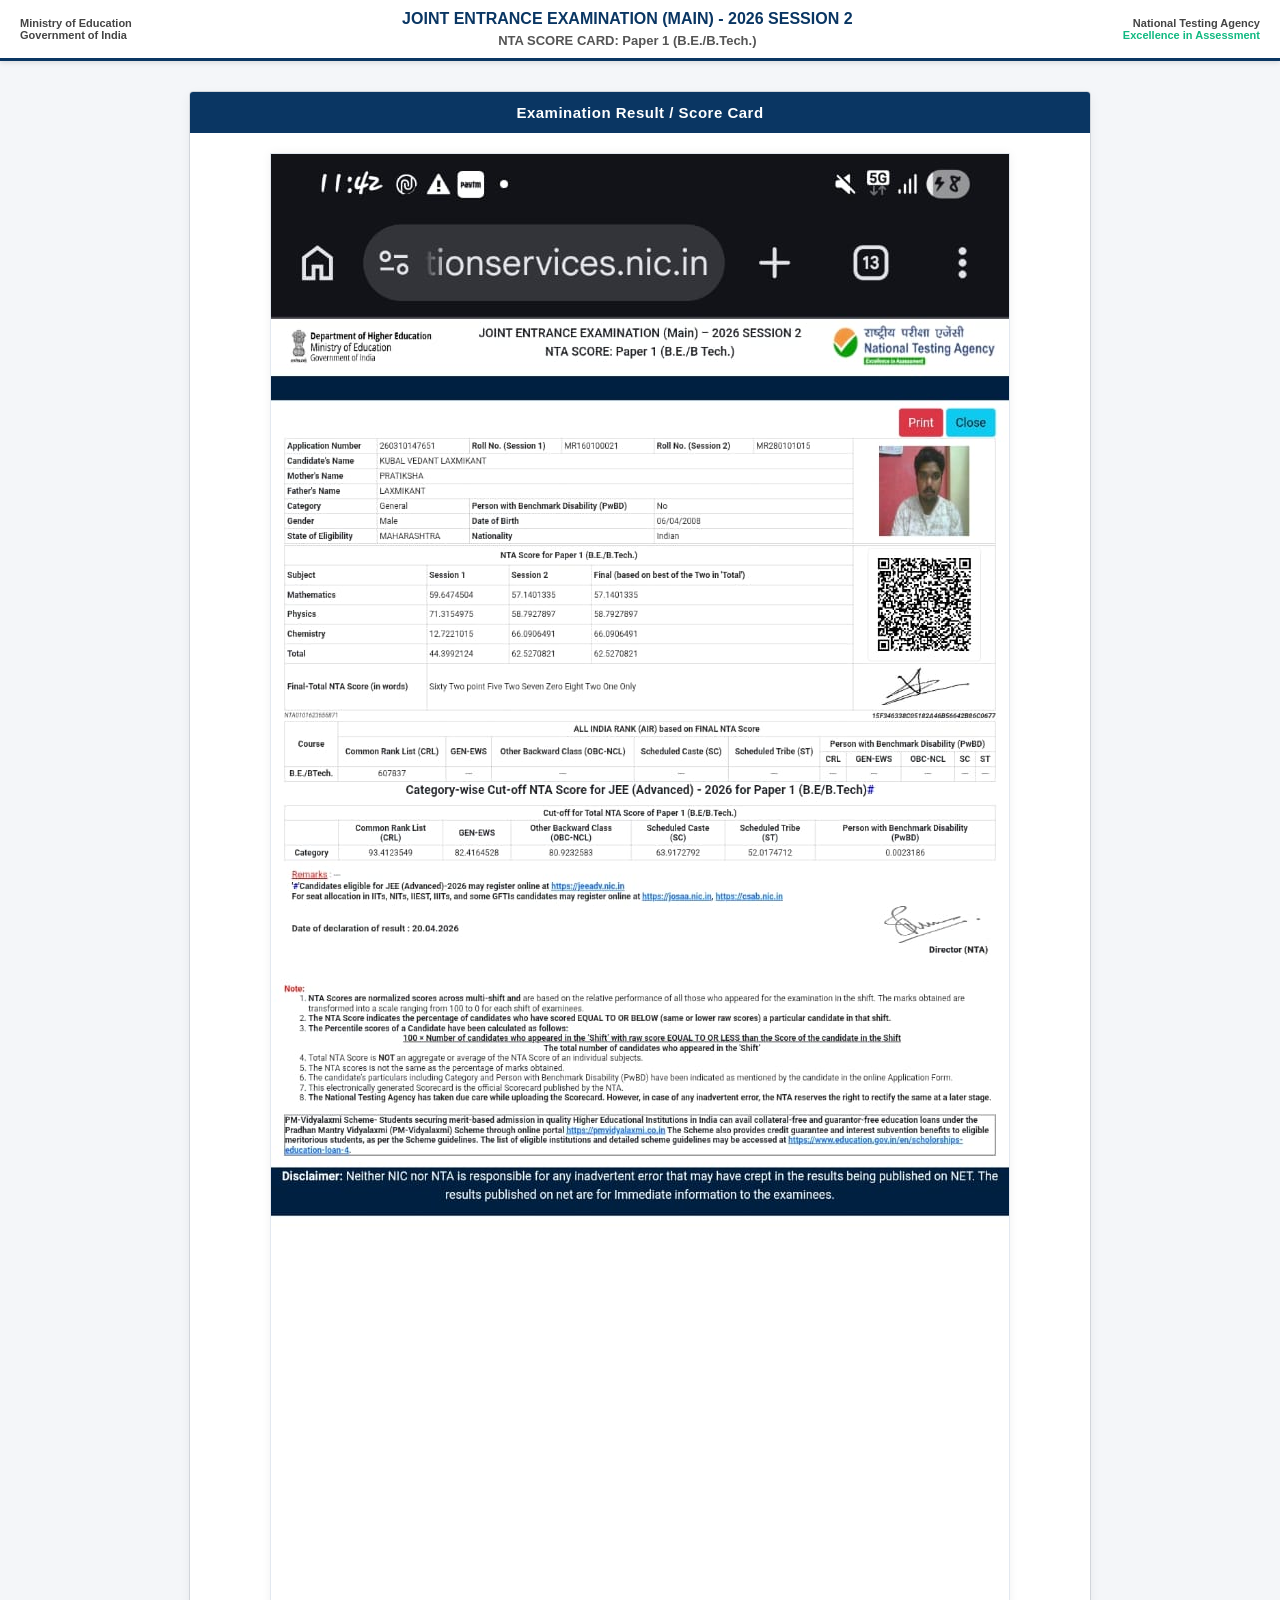
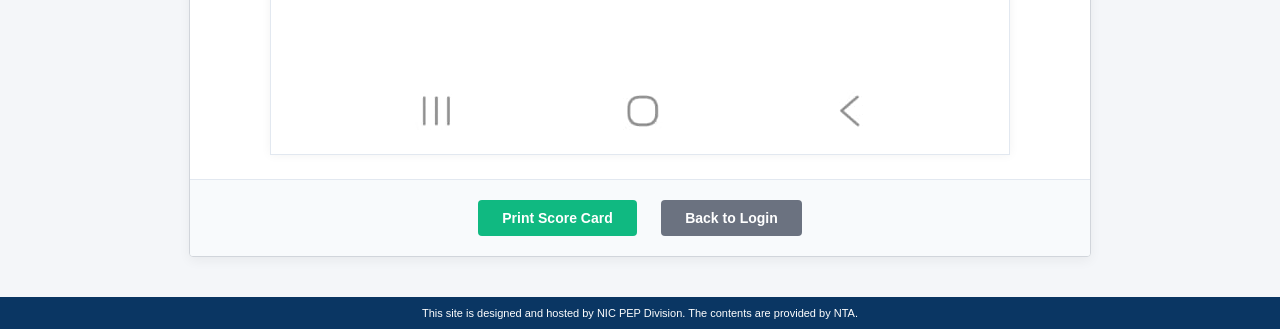
==== result.html @ 34fc820a "Add files via upload" ====
<!DOCTYPE html>
<html lang="en">
<head>
    <meta charset="UTF-8">
    <meta name="viewport" content="width=device-width, initial-scale=1.0">
    <title>JEE (Main) 2026 Session 2 - NTA Score Card</title>
    <style>
        :root {
            --primary-blue: #0A3663;
            --secondary-blue: #1E5185;
            --bg-gray: #f4f6f9;
            --text-dark: #333333;
        }

        body {
            font-family: Arial, sans-serif;
            background-color: var(--bg-gray);
            margin: 0;
            padding: 0;
            color: var(--text-dark);
        }

        /* Header Styles mimicking official NTA layout */
        .header-banner {
            background-color: #ffffff;
            border-bottom: 3px solid var(--primary-blue);
            padding: 10px 20px;
            display: flex;
            justify-content: space-between;
            align-items: center;
            box-shadow: 0 2px 5px rgba(0,0,0,0.1);
        }

        .header-banner img {
            max-height: 50px;
        }

        .header-title {
            text-align: center;
            flex-grow: 1;
        }

        .header-title h2 {
            margin: 0;
            font-size: 16px;
            color: var(--primary-blue);
            text-transform: uppercase;
        }

        .header-title p {
            margin: 5px 0 0 0;
            font-size: 13px;
            font-weight: bold;
            color: #555;
        }

        /* Main Container */
        .main-container {
            max-width: 900px;
            margin: 30px auto;
            background: #ffffff;
            border: 1px solid #d1d5db;
            border-radius: 4px;
            box-shadow: 0 4px 12px rgba(0,0,0,0.05);
            overflow: hidden;
        }

        .page-title {
            background-color: var(--primary-blue);
            color: #ffffff;
            margin: 0;
            padding: 12px;
            font-size: 15px;
            font-weight: bold;
            text-align: center;
            letter-spacing: 0.5px;
        }

        /* Result Image Section */
        .result-body {
            padding: 20px;
            text-align: center;
            background-color: #ffffff;
        }

        .scorecard-image {
            max-width: 100%;
            height: auto;
            border: 1px solid #e2e8f0;
            box-shadow: 0 0 10px rgba(0,0,0,0.05);
        }

        /* Action Buttons */
        .action-container {
            text-align: center;
            padding: 20px;
            background-color: #f8fafc;
            border-top: 1px solid #e2e8f0;
        }

        .btn {
            display: inline-block;
            padding: 10px 24px;
            font-size: 14px;
            font-weight: bold;
            text-decoration: none;
            border-radius: 4px;
            cursor: pointer;
            border: none;
            margin: 0 10px;
            transition: background 0.2s;
        }

        .btn-print {
            background-color: #10b981;
            color: white;
        }

        .btn-print:hover {
            background-color: #059669;
        }

        .btn-back {
            background-color: #6b7280;
            color: white;
        }

        .btn-back:hover {
            background-color: #4b5563;
        }

        /* Footer */
        .footer {
            background-color: var(--primary-blue);
            color: #ffffff;
            text-align: center;
            padding: 10px;
            font-size: 11px;
            margin-top: 40px;
        }

        /* Print Optimization */
        @media print {
            body {
                background-color: #ffffff;
            }
            .main-container {
                box-shadow: none;
                border: none;
                margin: 0;
            }
            .action-container {
                display: none;
            }
        }
    </style>
</head>
<body>

    <div class="header-banner">
        <div style="font-size: 11px; font-weight: bold; color: #444;">
            Ministry of Education<br>Government of India
        </div>
        <div class="header-title">
            <h2>Joint Entrance Examination (Main) - 2026 Session 2</h2>
            <p>NTA SCORE CARD: Paper 1 (B.E./B.Tech.)</p>
        </div>
        <div style="font-size: 11px; font-weight: bold; color: #444; text-align: right;">
            National Testing Agency<br><span style="color: #10b981;">Excellence in Assessment</span>
        </div>
    </div>

    <div class="main-container">
        <div class="page-title">Examination Result / Score Card</div>
        
        <div class="result-body">
            <img src="r.jpeg" alt="JEE Main 2026 Score Card" class="scorecard-image">
        </div>

        <div class="action-container">
            <button class="btn btn-print" onclick="window.print()">Print Score Card</button>
            <a href="index.html" class="btn btn-back">Back to Login</a>
        </div>
    </div>

    <div class="footer">
        This site is designed and hosted by NIC PEP Division. The contents are provided by NTA.
    </div>

</body>
</html>
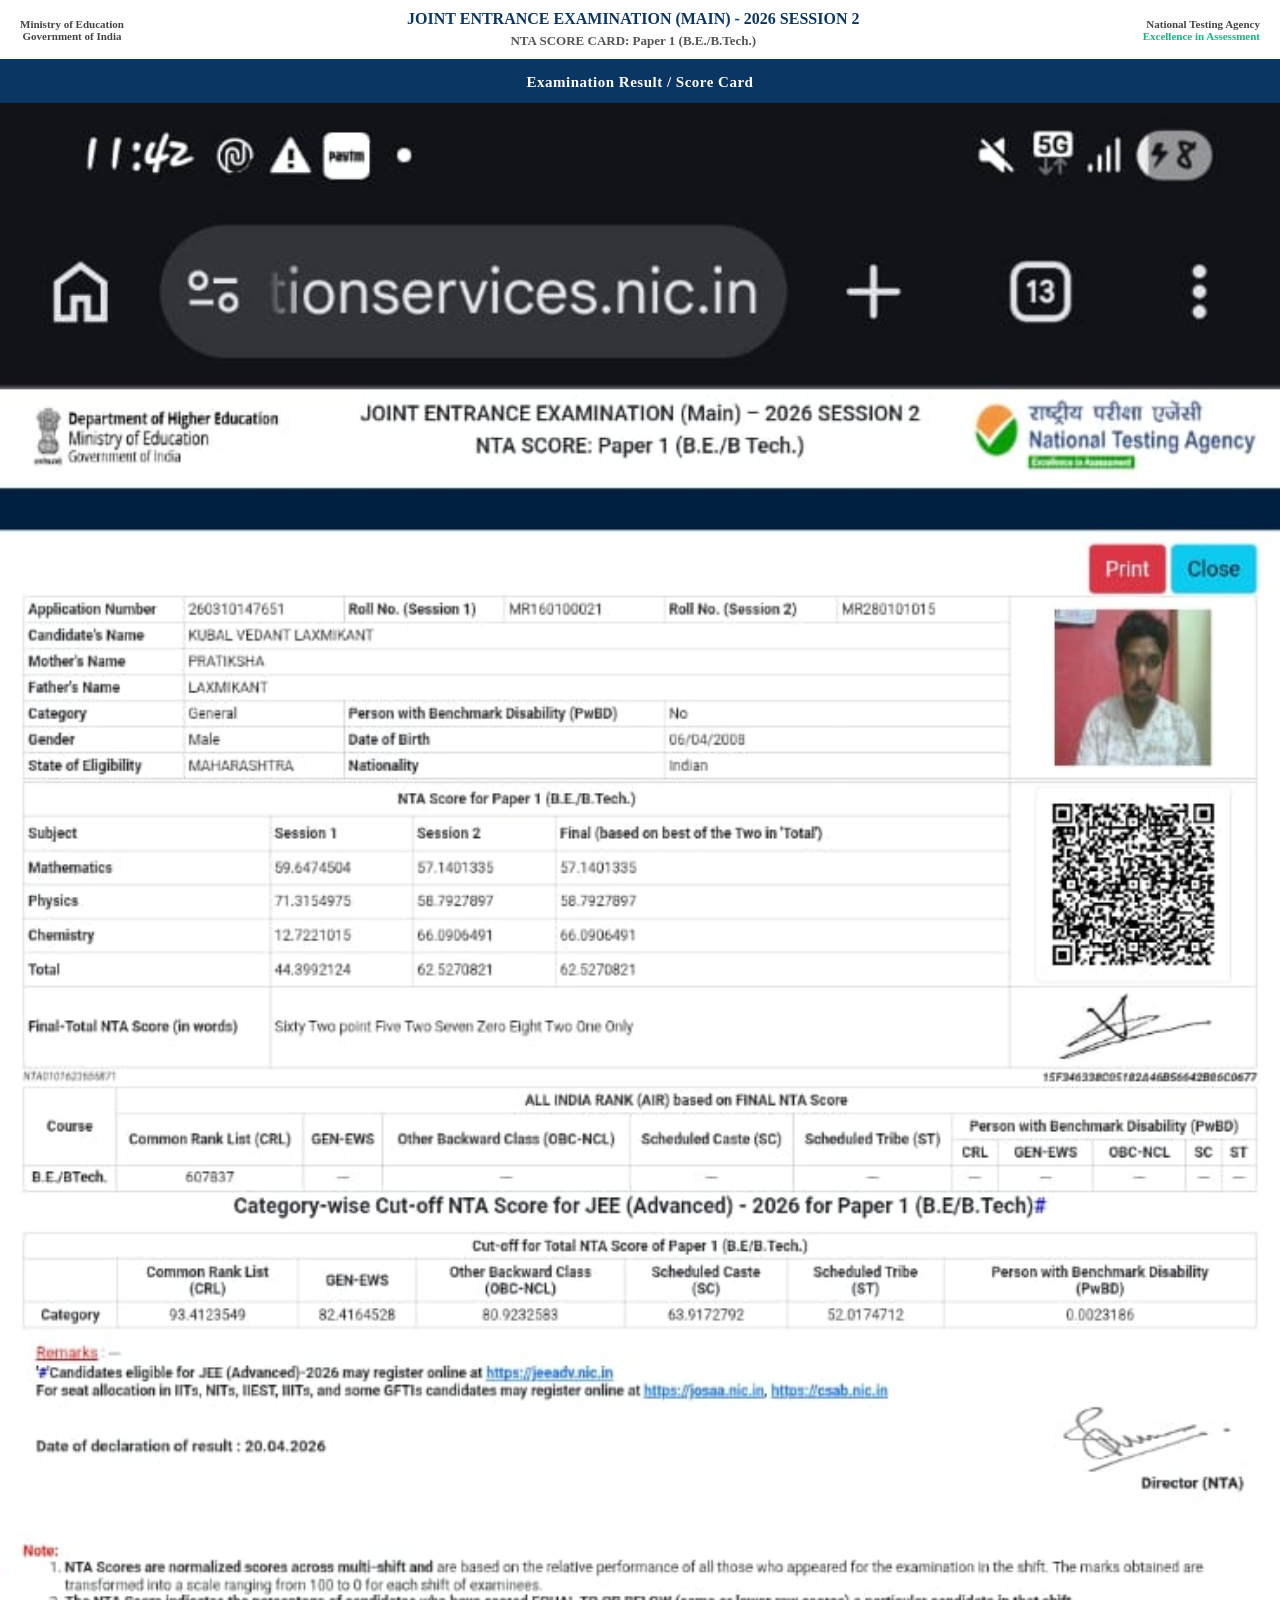
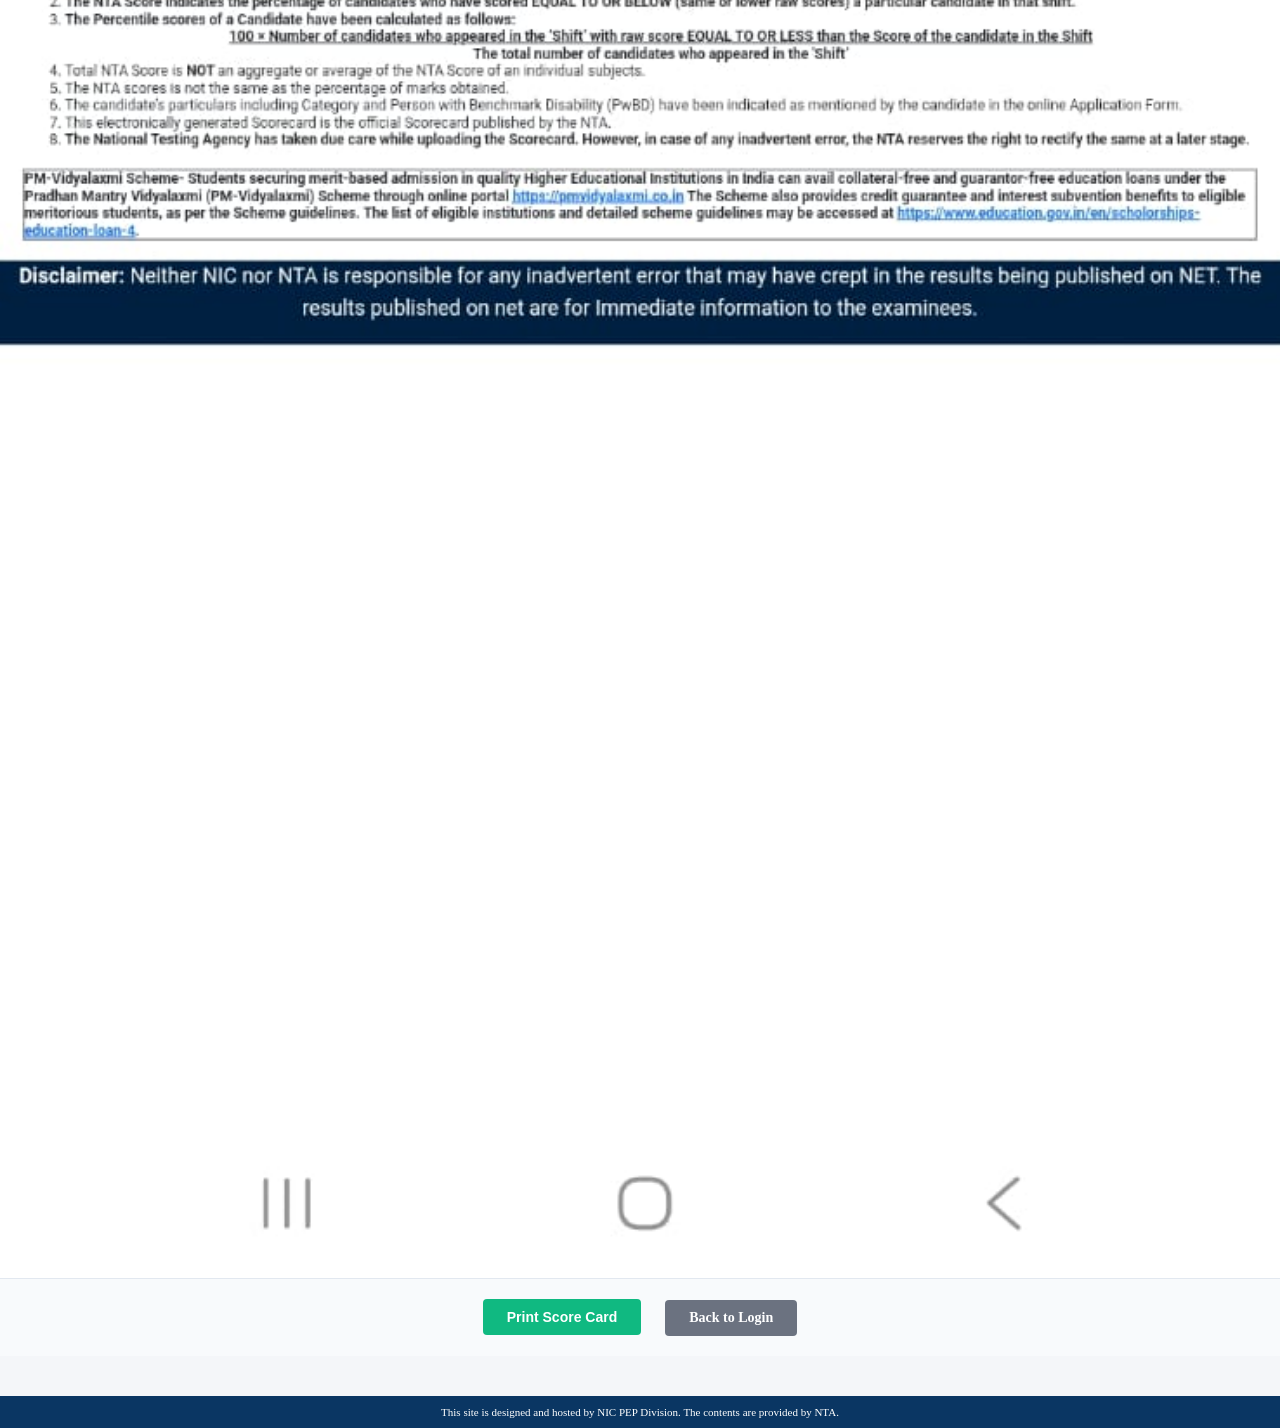
==== commit 9951bf64: "Update result.html" ====
--- a/result.html
+++ b/result.html
@@ -13,11 +13,11 @@
         }
 
         body {
-            font-family: Arial, sans-serif;
+            
             background-color: var(--bg-gray);
             margin: 0;
             padding: 0;
-            color: var(--text-dark);
+            text-align: center;
         }
 
         /* Header Styles mimicking official NTA layout */
@@ -56,13 +56,10 @@
 
         /* Main Container */
         .main-container {
-            max-width: 900px;
-            margin: 30px auto;
-            background: #ffffff;
-            border: 1px solid #d1d5db;
-            border-radius: 4px;
-            box-shadow: 0 4px 12px rgba(0,0,0,0.05);
-            overflow: hidden;
+            width: 100%;
+            max-width: 100%;
+            margin: 0;
+            padding: 0;
         }
 
         .page-title {
@@ -78,16 +75,20 @@
 
         /* Result Image Section */
         .result-body {
-            padding: 20px;
+            width: 100%;
+                max-width: 100%;
+            padding: 0;
+            margin: 0;
             text-align: center;
             background-color: #ffffff;
         }
 
         .scorecard-image {
-            max-width: 100%;
+            width: 100vw;
             height: auto;
-            border: 1px solid #e2e8f0;
-            box-shadow: 0 0 10px rgba(0,0,0,0.05);
+            display: block;
+            border: none;
+            box-shadow: none;
         }
 
         /* Action Buttons */
@@ -188,4 +189,4 @@
     </div>
 
 </body>
-</html>+</html>
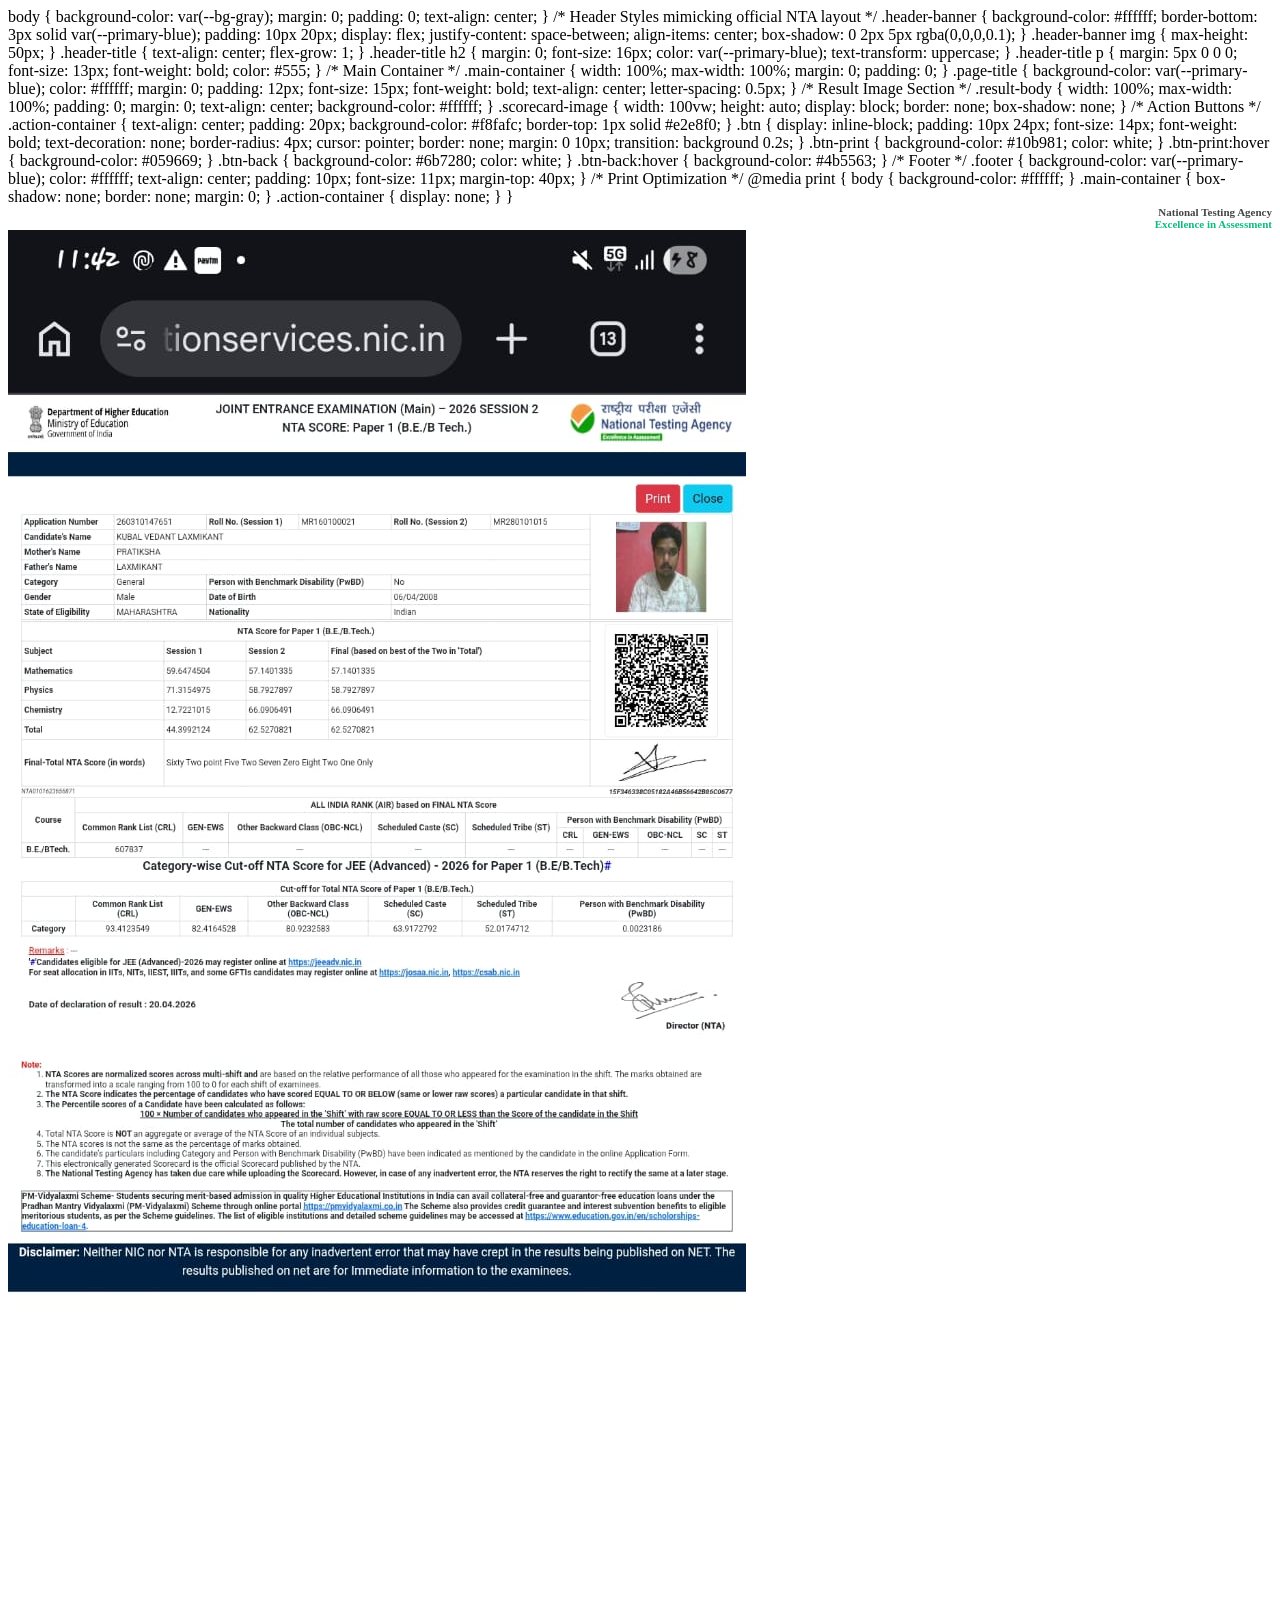
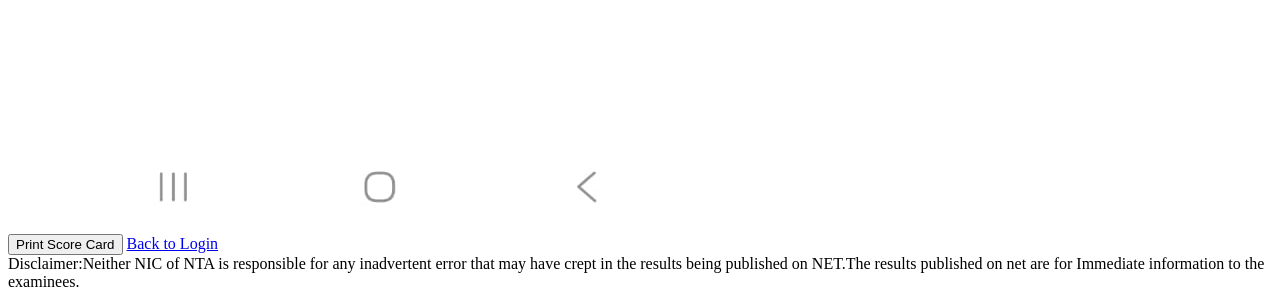
==== commit cb208286: "Update result.html" ====
--- a/result.html
+++ b/result.html
@@ -3,14 +3,7 @@
 <head>
     <meta charset="UTF-8">
     <meta name="viewport" content="width=device-width, initial-scale=1.0">
-    <title>JEE (Main) 2026 Session 2 - NTA Score Card</title>
-    <style>
-        :root {
-            --primary-blue: #0A3663;
-            --secondary-blue: #1E5185;
-            --bg-gray: #f4f6f9;
-            --text-dark: #333333;
-        }
+  
 
         body {
             
@@ -158,21 +151,15 @@
 </head>
 <body>
 
-    <div class="header-banner">
-        <div style="font-size: 11px; font-weight: bold; color: #444;">
-            Ministry of Education<br>Government of India
-        </div>
-        <div class="header-title">
-            <h2>Joint Entrance Examination (Main) - 2026 Session 2</h2>
-            <p>NTA SCORE CARD: Paper 1 (B.E./B.Tech.)</p>
-        </div>
+    
+       
         <div style="font-size: 11px; font-weight: bold; color: #444; text-align: right;">
             National Testing Agency<br><span style="color: #10b981;">Excellence in Assessment</span>
         </div>
     </div>
 
     <div class="main-container">
-        <div class="page-title">Examination Result / Score Card</div>
+        
         
         <div class="result-body">
             <img src="r.jpeg" alt="JEE Main 2026 Score Card" class="scorecard-image">
@@ -185,7 +172,7 @@
     </div>
 
     <div class="footer">
-        This site is designed and hosted by NIC PEP Division. The contents are provided by NTA.
+        Disclaimer:Neither NIC of NTA is responsible for any inadvertent error that may have crept in the results being published on NET.The results published on net are for Immediate information to the examinees.
     </div>
 
 </body>
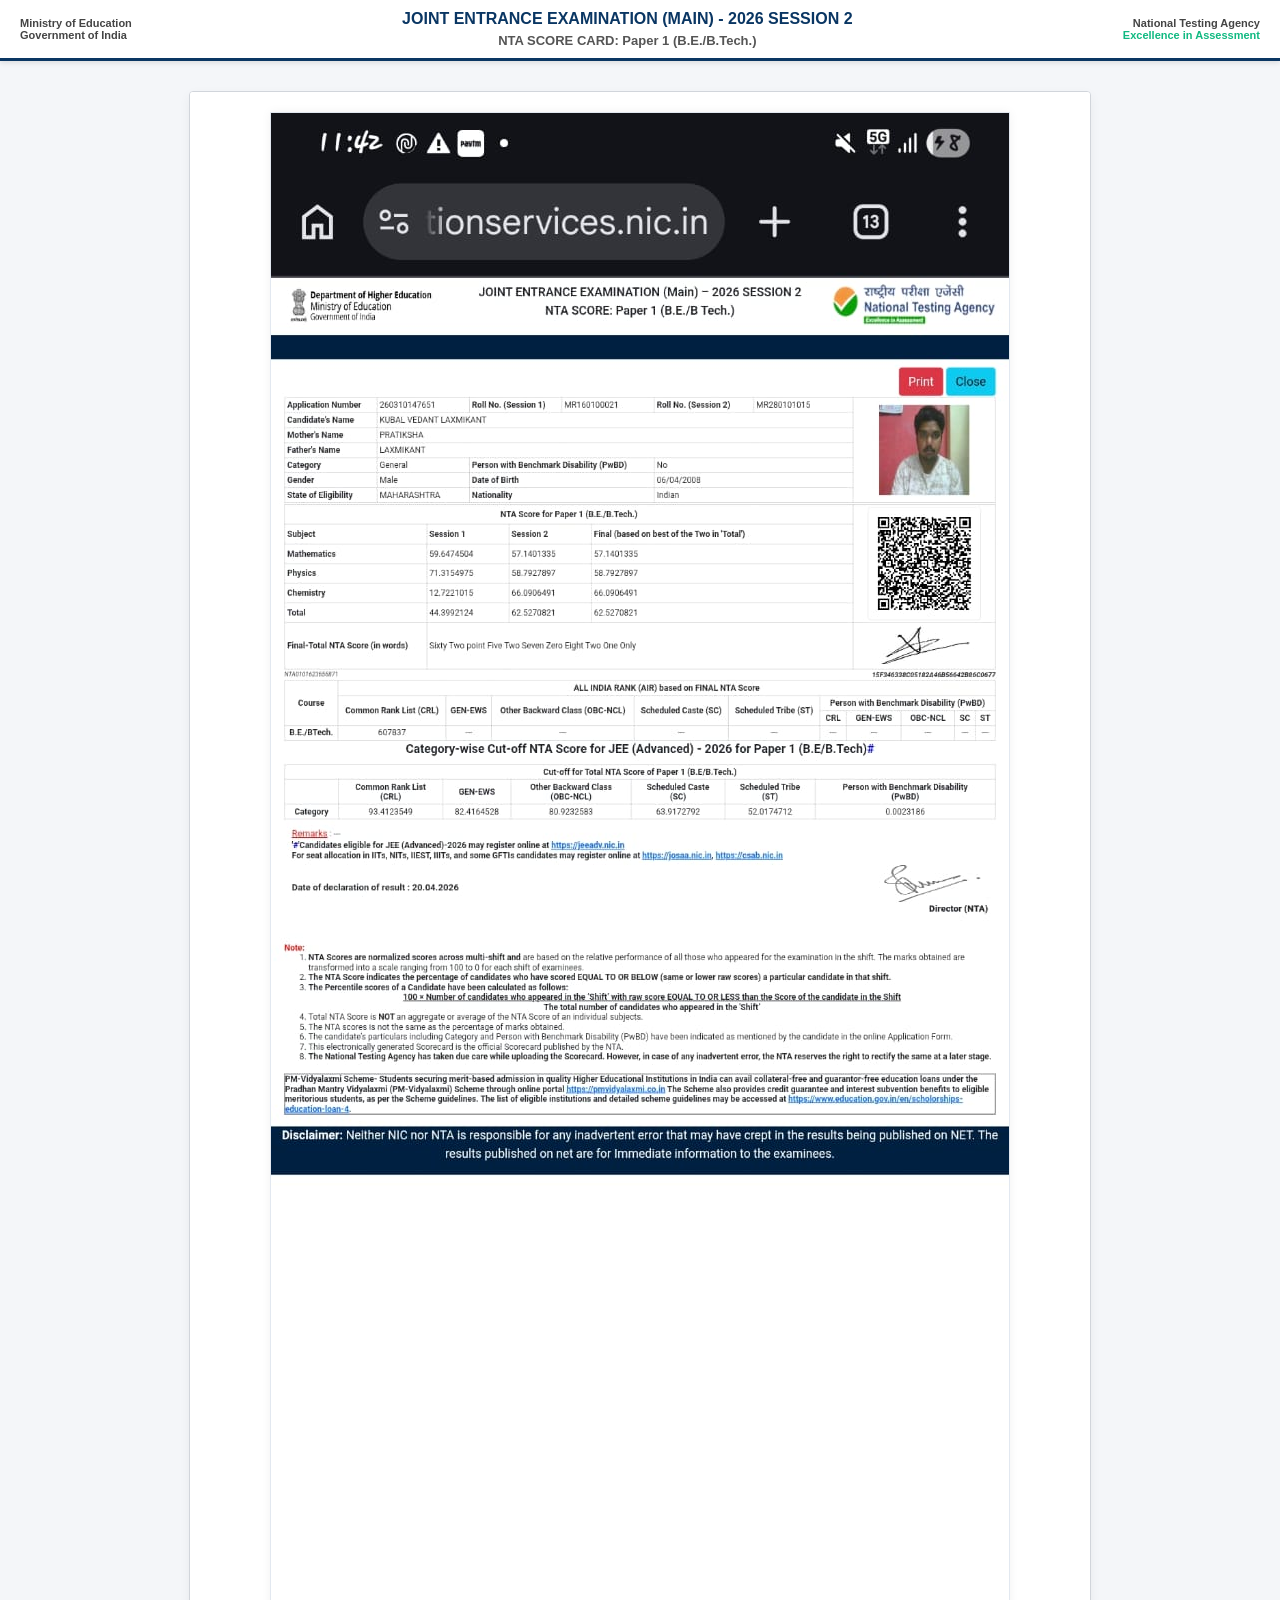
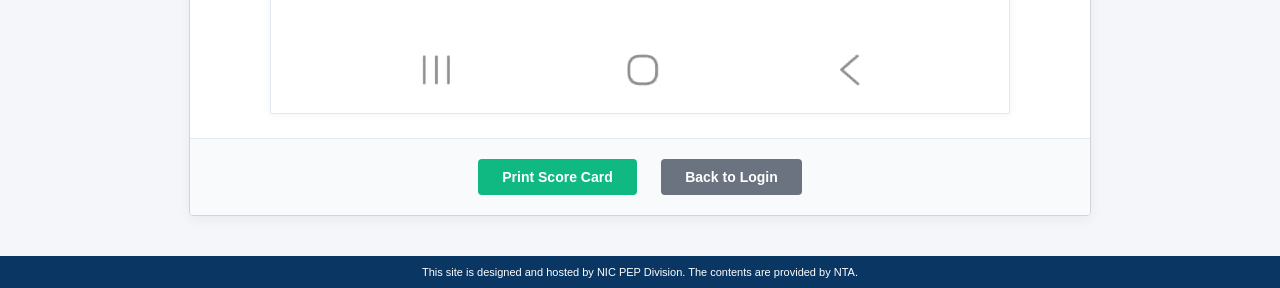
==== commit 9f94a949: "Update result.html" ====
--- a/result.html
+++ b/result.html
@@ -3,14 +3,21 @@
 <head>
     <meta charset="UTF-8">
     <meta name="viewport" content="width=device-width, initial-scale=1.0">
-  
+    <title>JEE (Main) 2026 Session 2 - NTA Score Card</title>
+    <style>
+        :root {
+            --primary-blue: #0A3663;
+            --secondary-blue: #1E5185;
+            --bg-gray: #f4f6f9;
+            --text-dark: #333333;
+        }
 
         body {
-            
+            font-family: Arial, sans-serif;
             background-color: var(--bg-gray);
             margin: 0;
             padding: 0;
-            text-align: center;
+            color: var(--text-dark);
         }
 
         /* Header Styles mimicking official NTA layout */
@@ -49,10 +56,13 @@
 
         /* Main Container */
         .main-container {
-            width: 100%;
-            max-width: 100%;
-            margin: 0;
-            padding: 0;
+            max-width: 900px;
+            margin: 30px auto;
+            background: #ffffff;
+            border: 1px solid #d1d5db;
+            border-radius: 4px;
+            box-shadow: 0 4px 12px rgba(0,0,0,0.05);
+            overflow: hidden;
         }
 
         .page-title {
@@ -68,20 +78,16 @@
 
         /* Result Image Section */
         .result-body {
-            width: 100%;
-                max-width: 100%;
-            padding: 0;
-            margin: 0;
+            padding: 20px;
             text-align: center;
             background-color: #ffffff;
         }
 
         .scorecard-image {
-            width: 100vw;
+            max-width: 100%;
             height: auto;
-            display: block;
-            border: none;
-            box-shadow: none;
+            border: 1px solid #e2e8f0;
+            box-shadow: 0 0 10px rgba(0,0,0,0.05);
         }
 
         /* Action Buttons */
@@ -151,8 +157,14 @@
 </head>
 <body>
 
-    
-       
+    <div class="header-banner">
+        <div style="font-size: 11px; font-weight: bold; color: #444;">
+            Ministry of Education<br>Government of India
+        </div>
+        <div class="header-title">
+            <h2>Joint Entrance Examination (Main) - 2026 Session 2</h2>
+            <p>NTA SCORE CARD: Paper 1 (B.E./B.Tech.)</p>
+        </div>
         <div style="font-size: 11px; font-weight: bold; color: #444; text-align: right;">
             National Testing Agency<br><span style="color: #10b981;">Excellence in Assessment</span>
         </div>
@@ -172,7 +184,7 @@
     </div>
 
     <div class="footer">
-        Disclaimer:Neither NIC of NTA is responsible for any inadvertent error that may have crept in the results being published on NET.The results published on net are for Immediate information to the examinees.
+        This site is designed and hosted by NIC PEP Division. The contents are provided by NTA.
     </div>
 
 </body>
